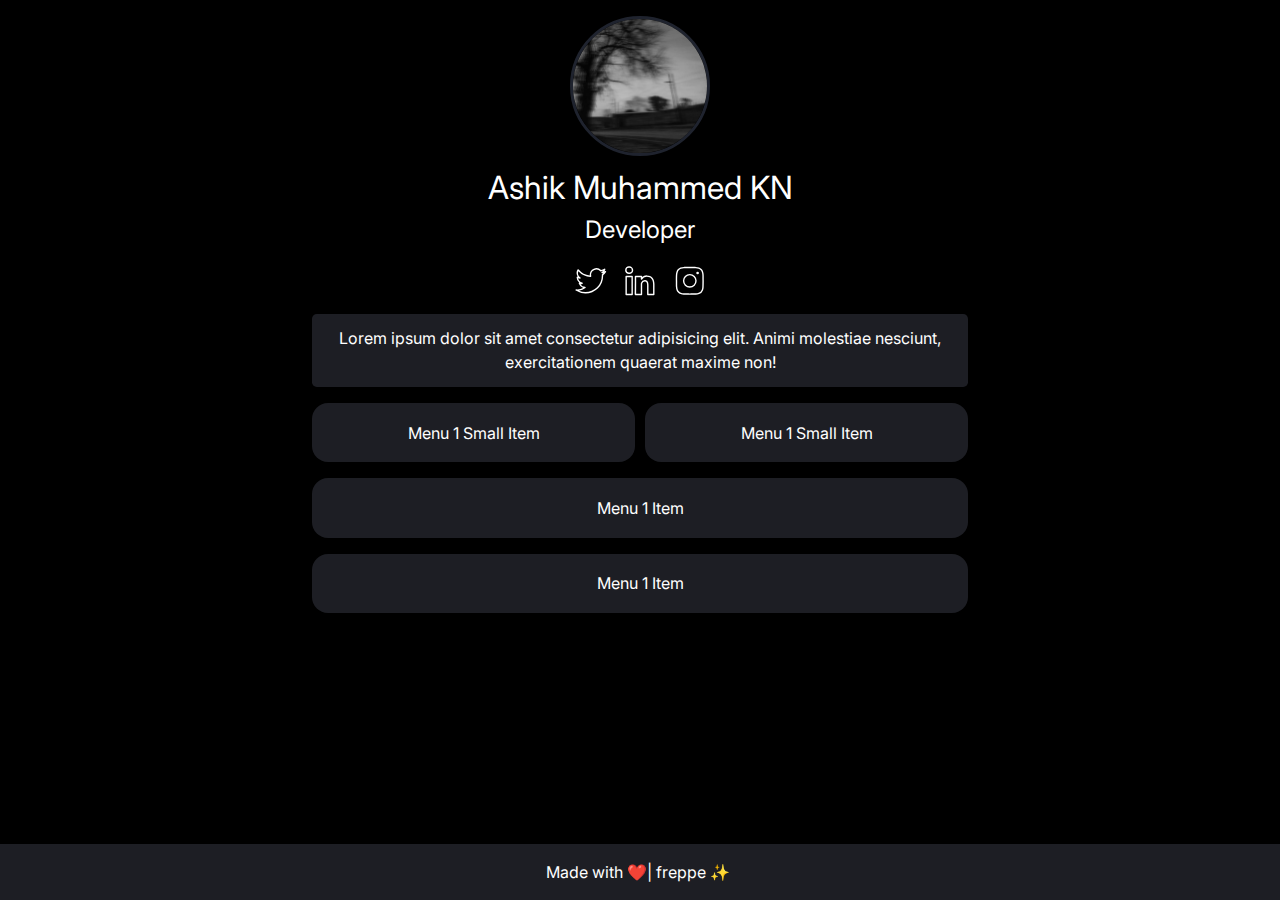
==== nfc/index.html @ fd16ed2c "added nfc files" ====
<!--
-----------------
https://github.com/ardacarofficial/links-website is open source project.
-----------------
-->

<!DOCTYPE html>
<html lang="en">
  <head>
    <meta charset="UTF-8">
    <meta http-equiv="X-UA-Compatible" content="IE=edge">
    <meta name="viewport" content="width=device-width, initial-scale=1.0">
    <title>Ashik Muhammed KN</title>
    <meta name="description" content="List all your links on one website.">
    <meta property="og:title" content="links-website" />
    <meta property="og:description" content="List all your links on one website." />
    <meta property="og:image" content="img/logo.png" />
    <meta property="og:author" content="John Doe" />
    <link rel="stylesheet" href="https://fonts.googleapis.com/css2?family=Inter:wght@400&amp;display=swap">
    <link rel="stylesheet" href="css/reset.css">
    <link rel="stylesheet" href="css/style.css">
  </head>
  <body>
    <header>
    <!-- Logo, Title and Description Codes Start -->
      <div class="header_img flex_column_center">
        <img src="img/logo.png" alt="Logo" />
      </div>
      <div class="header_text flex_column_center">
        <h1>Ashik Muhammed KN</h1>
        <h2>Developer</h2>
      </div>
    <!-- Logo, Title and Description Codes End -->  

    <!-- Social Media Icons Codes Start -->
      <div class="header_svg_list flex_row_center">

        <!-- Icon 1 Codes -->
        <!-- <div class="header_svg_item">
          <a href="#link" target="_blank" rel="nofollow">
            <svg enable-background="new 0 0 24 24" viewBox="0 0 24 24">
              <path d="M23,12A11,11,0,1,0,10.279,22.865h0a11.08,11.08,0,0,0,3.436,0h0A10.952,10.952,0,0,0,23,12ZM10.859,21.935v-6.9a.5.5,0,0,0-.5-.5H8.193V12.5h2.166a.5.5,0,0,0,.5-.5V9.686c0-2.278,1.264-3.585,3.459-3.585a15.392,15.392,0,0,1,1.858.137V7.89h-.824l-.019,0a2,2,0,0,0-2.181,1.735,1.8,1.8,0,0,0-.011.4V12a.5.5,0,0,0,.5.5H15.97l-.312,2.035H13.641a.5.5,0,0,0-.5.5v6.9A10.124,10.124,0,0,1,10.859,21.935Zm3.282-.166V15.535h1.946a.5.5,0,0,0,.5-.425l.465-3.035a.5.5,0,0,0-.494-.575H14.141V10.016a1.267,1.267,0,0,1,.308-.821,1.218,1.218,0,0,1,.9-.3h1.324a.5.5,0,0,0,.5-.5V5.806a.5.5,0,0,0-.42-.494A16.661,16.661,0,0,0,14.325,5.1c-2.754,0-4.466,1.757-4.466,4.585V11.5H7.693a.5.5,0,0,0-.5.5v3.035a.5.5,0,0,0,.5.5H9.859v6.234a10,10,0,1,1,4.282,0Z"></path>
            </svg>
          </a>
        </div> -->
        <!-- Icon 2 Codes -->
        <div class="header_svg_item">
          <a href="https://twitter.com/Ashik70078553?t=tp21I_TDLJ2HX4oGRtEbaA&s=09" target="_blank" rel="nofollow">
            <svg enable-background="new 0 0 24 24" viewBox="0 0 24 24">
              <path d="M8.1,21.034A12.717,12.717,0,0,1,1.23,19.019a.5.5,0,0,1,.329-.917,8.273,8.273,0,0,0,4.992-1,4.807,4.807,0,0,1-3.173-3.13.5.5,0,0,1,.348-.636A4.821,4.821,0,0,1,1.843,9.523a.548.548,0,0,1,.247-.458.506.506,0,0,1,.5-.034l.091.049A4.816,4.816,0,0,1,2.529,4a.507.507,0,0,1,.393-.247.5.5,0,0,1,.427.183,11.781,11.781,0,0,0,7.9,4.27c-.013-.144-.02-.289-.02-.435a4.81,4.81,0,0,1,8.116-3.493,8.157,8.157,0,0,0,2.32-.93.5.5,0,0,1,.73.583,4.781,4.781,0,0,1-.662,1.32c.191-.067.378-.143.563-.225a.5.5,0,0,1,.585.135.5.5,0,0,1,.034.6,9.2,9.2,0,0,1-2.057,2.2c0,.1,0,.208,0,.313A12.636,12.636,0,0,1,8.1,21.034ZM3.527,19.105a11.72,11.72,0,0,0,4.577.929A11.645,11.645,0,0,0,19.863,8.275c0-.179,0-.357-.012-.533a.5.5,0,0,1,.207-.43,8.181,8.181,0,0,0,.959-.81,9.068,9.068,0,0,1-.932.16.5.5,0,0,1-.316-.925,3.857,3.857,0,0,0,.977-.837,9.013,9.013,0,0,1-1.465.418.5.5,0,0,1-.461-.148,3.812,3.812,0,0,0-6.491,3.473.5.5,0,0,1-.1.434.489.489,0,0,1-.409.179A12.772,12.772,0,0,1,3.09,5.167,3.812,3.812,0,0,0,4.573,9.591a.5.5,0,0,1,.2.569.523.523,0,0,1-.491.347,4.772,4.772,0,0,1-1.36-.242A3.813,3.813,0,0,0,5.9,13.257a.5.5,0,0,1,.033.972,6.63,6.63,0,0,1-1.279.17,3.809,3.809,0,0,0,3.236,1.914.5.5,0,0,1,.3.894A9.081,9.081,0,0,1,3.527,19.105Z"></path>
            </svg>
          </a>
        </div>
        <!-- Icon 3 Codes -->
        <div class="header_svg_item">
          <a href="https://www.linkedin.com/in/ashikmhdkn" target="_blank" rel="nofollow">
            <svg enable-background="new 0 0 24 24" viewBox="0 0 24 24">
              <path d="M4.425,1.671A2.738,2.738,0,0,0,1.5,4.4,2.71,2.71,0,0,0,4.369,7.128H4.4a2.734,2.734,0,1,0,.028-5.457ZM4.4,6.128H4.369a1.736,1.736,0,1,1,.056-3.457A1.737,1.737,0,1,1,4.4,6.128Z"></path>
              <path d="M6.541,8.431H2.253a.5.5,0,0,0-.5.5v12.9a.5.5,0,0,0,.5.5H6.541a.5.5,0,0,0,.5-.5V8.931A.5.5,0,0,0,6.541,8.431Zm-.5,12.9H2.753V9.431H6.041Z"></path>
              <path d="M17.064,8.128A4.691,4.691,0,0,0,13.7,9.362V8.931a.5.5,0,0,0-.5-.5H8.914a.5.5,0,0,0-.5.523c.053,1.183,0,12.756,0,12.873a.5.5,0,0,0,.5.5H13.2a.5.5,0,0,0,.5-.5v-7.2a2.749,2.749,0,0,1,.1-.86,1.869,1.869,0,0,1,1.737-1.254c.413,0,1.671,0,1.671,2.417v6.9a.5.5,0,0,0,.5.5H22a.5.5,0,0,0,.5-.5v-7.4C22.5,10.485,20.467,8.128,17.064,8.128Zm4.436,13.2H18.213v-6.4c0-2.973-1.673-3.417-2.671-3.417a2.83,2.83,0,0,0-2.664,1.878,3.253,3.253,0,0,0-.177,1.236v6.7H9.416c.009-2.058.04-9.654.009-11.9H12.7v1.328a.5.5,0,0,0,.92.272,3.769,3.769,0,0,1,3.443-1.9c2.819,0,4.436,1.934,4.436,5.305Z"></path>
            </svg>
          </a>
        </div>
        <!-- Icon 4 Codes -->
        <div class="header_svg_item">
          <a href="https://instagram.com/ken_block__06?igshid=MzNlNGNkZWQ4Mg==" target="_blank" rel="nofollow">
            <svg enable-background="new 0 0 24 24" viewBox="0 0 24 24">
              <path d="M21.938,7.71a7.329,7.329,0,0,0-.456-2.394,4.615,4.615,0,0,0-1.1-1.694,4.61,4.61,0,0,0-1.7-1.1,7.318,7.318,0,0,0-2.393-.456C15.185,2.012,14.817,2,12,2s-3.185.012-4.29.062a7.329,7.329,0,0,0-2.394.456,4.615,4.615,0,0,0-1.694,1.1,4.61,4.61,0,0,0-1.1,1.7A7.318,7.318,0,0,0,2.062,7.71C2.012,8.814,2,9.182,2,12s.012,3.186.062,4.29a7.329,7.329,0,0,0,.456,2.394,4.615,4.615,0,0,0,1.1,1.694,4.61,4.61,0,0,0,1.7,1.1,7.318,7.318,0,0,0,2.393.456c1.1.05,1.472.062,4.29.062s3.186-.012,4.29-.062a7.329,7.329,0,0,0,2.394-.456,4.9,4.9,0,0,0,2.8-2.8,7.318,7.318,0,0,0,.456-2.393c.05-1.1.062-1.472.062-4.29S21.988,8.814,21.938,7.71Zm-1,8.534a6.351,6.351,0,0,1-.388,2.077,3.9,3.9,0,0,1-2.228,2.229,6.363,6.363,0,0,1-2.078.388C15.159,20.988,14.8,21,12,21s-3.159-.012-4.244-.062a6.351,6.351,0,0,1-2.077-.388,3.627,3.627,0,0,1-1.35-.879,3.631,3.631,0,0,1-.879-1.349,6.363,6.363,0,0,1-.388-2.078C3.012,15.159,3,14.8,3,12s.012-3.159.062-4.244A6.351,6.351,0,0,1,3.45,5.679a3.627,3.627,0,0,1,.879-1.35A3.631,3.631,0,0,1,5.678,3.45a6.363,6.363,0,0,1,2.078-.388C8.842,3.012,9.205,3,12,3s3.158.012,4.244.062a6.351,6.351,0,0,1,2.077.388,3.627,3.627,0,0,1,1.35.879,3.631,3.631,0,0,1,.879,1.349,6.363,6.363,0,0,1,.388,2.078C20.988,8.841,21,9.2,21,12S20.988,15.159,20.938,16.244Z"></path>
              <path d="M17.581,5.467a.953.953,0,1,0,.952.952A.954.954,0,0,0,17.581,5.467Z"></path>
              <path d="M12,7.073A4.927,4.927,0,1,0,16.927,12,4.932,4.932,0,0,0,12,7.073Zm0,8.854A3.927,3.927,0,1,1,15.927,12,3.932,3.932,0,0,1,12,15.927Z"></path>
            </svg>
          </a>
        </div>
      </div>
    <!-- Social Media Icons Codes End -->


    <!-- Menu Codes Start -->
      <!-- <nav>
        <ul class="header_nav_menu_list flex_no_wrap_row_center">
          <li data-target="#main_section_container_1" id="header_nav_menu_item_1" class="header_nav_menu_item" href="">Menu 1</li>
          <li data-target="#main_section_container_2" id="header_nav_menu_item_2" class="header_nav_menu_item" href="">Menu 2</li>
          <li data-target="#main_section_container_3" id="header_nav_menu_item_3" class="header_nav_menu_item" href="">Menu 3</li>
        </ul>
      </nav> -->


    <!-- Menu Codes End -->
    </header>
    <main>
      <!-- Menu Container 1 Codes Start -->
      <section id="main_section_container_1" class="flex_column_center">
        <!-- Menu Text Item -->
        <div class="main_text_item">
          <p>Lorem ipsum dolor sit amet consectetur adipisicing elit. Animi molestiae nesciunt, exercitationem quaerat maxime non!</p>
        </div>
        <!-- Menu Small Item -->
        <!-- <div class="main_small_button_list">
          <a class="main_small_a_item" href="#link" target="_blank" rel="nofollow">
            <button class="main_small_button_item">Menu 1 Small Item</button>
          </a>
          <a class="main_small_a_item" href="#link" target="_blank" rel="nofollow">
            <button class="main_small_button_item">Portfolio</button>
          </a>
        </div> -->
        <!-- Menu Small Item -->
        <div class="main_small_button_list">
          <a class="main_small_a_item" href="#link" target="_blank" rel="nofollow">
            <button class="main_small_button_item">Menu 1 Small Item</button>
          </a>
          <a class="main_small_a_item" href="#link" target="_blank" rel="nofollow">
            <button class="main_small_button_item">Menu 1 Small Item</button>
          </a>
        </div>
        <!-- Menu Item -->
        <a class="main_a_item" href="#link" target="_blank" rel="nofollow">
          <button class="main_button_item">Menu 1 Item</button>
        </a>
        <!-- Menu Item -->
        <a class="main_a_item" href="#link" target="_blank" rel="nofollow">
          <button class="main_button_item">Menu 1 Item</button>
        </a>
      </section>
      <!-- Menu Container 1 Codes End -->

      <!-- Menu Container 2 Codes Start -->
      <section id="main_section_container_2" class="flex_column_center">
        <!-- Menu Text Item -->
        <div class="main_text_item">
          <p>Lorem ipsum dolor sit amet consectetur adipisicing elit. Animi molestiae nesciunt, exercitationem quaerat maxime non!</p>
        </div>
        <!-- Menu Small Item -->
        <div class="main_small_button_list">
          <a class="main_small_a_item" href="#link" target="_blank" rel="nofollow">
            <button class="main_small_button_item">Menu 2 Small Item</button>
          </a>
          <a class="main_small_a_item" href="#link" target="_blank" rel="nofollow">
            <button class="main_small_button_item">Menu 2 Small Item</button>
          </a>
        </div>
        <!-- Menu Small Item -->
        <div class="main_small_button_list">
          <a class="main_small_a_item" href="#link" target="_blank" rel="nofollow">
            <button class="main_small_button_item">Menu 2 Small Item</button>
          </a>
          <a class="main_small_a_item" href="#link" target="_blank" rel="nofollow">
            <button class="main_small_button_item">Menu 2 Small Item</button>
          </a>
        </div>
        <!-- Menu Item -->
        <a class="main_a_item" href="#link" target="_blank" rel="nofollow">
          <button class="main_button_item">Menu 2 Item</button>
        </a>
        <!-- Menu Item -->
        <a class="main_a_item" href="#link" target="_blank" rel="nofollow">
          <button class="main_button_item">Menu 2 Item</button>
        </a>
      </section>
      <!-- Menu Container 2 Codes End -->

      <!-- Menu Container 3 Codes Start -->
      <section id="main_section_container_3" class="flex_column_center">
        <!-- Menu Text Item -->
        <div class="main_text_item">
          <p>Lorem ipsum dolor sit amet consectetur adipisicing elit. Animi molestiae nesciunt, exercitationem quaerat maxime non!</p>
        </div>
        <!-- Menu Small Item -->
        <div class="main_small_button_list">
          <a class="main_small_a_item" href="#link" target="_blank" rel="nofollow">
            <button class="main_small_button_item">Menu 3 Small Item</button>
          </a>
          <a class="main_small_a_item" href="#link" target="_blank" rel="nofollow">
            <button class="main_small_button_item">Menu 3 Small Item</button>
          </a>
        </div>
        <!-- Menu Small Item -->
        <div class="main_small_button_list">
          <a class="main_small_a_item" href="#link" target="_blank" rel="nofollow">
            <button class="main_small_button_item">Menu 3 Small Item</button>
          </a>
          <a class="main_small_a_item" href="#link" target="_blank" rel="nofollow">
            <button class="main_small_button_item">Menu 3 Small Item</button>
          </a>
        </div>
        <!-- Menu Item -->
        <a class="main_a_item" href="#link" target="_blank" rel="nofollow">
          <button class="main_button_item">Menu 3 Item</button>
        </a>
        <!-- Menu Item -->
        <a class="main_a_item" href="#link" target="_blank" rel="nofollow">
          <button class="main_button_item">Menu 3 Item</button>
        </a>
      </section>
      <!-- Menu Container 3 Codes End -->
    </main>
    <footer>
      <!-- Footer Codes Start -->
      <div class="footer_div_item flex_row_center">
        <a class="footer_a_item" href="#link">Made with ❤️| freppe ✨</a>&nbsp;
        <!-- <a class="footer_a_item" href="#link">Your Name</a>&nbsp;| Copyright Text -->
      </div>
    </footer>
      <!-- Footer Codes End -->
    <script src="js/main.js"></script>
  </body>
</html>
---- nfc/css/style.css ----
/* From the :root element you can easily change the colors of the design, its size and so on. */
:root {

  /* You can change the font family in the whole design here. (You need to add the font family to the codes.) */
  --font_family: 'Inter', sans-serif;

  /* You can change the font size here, is proportional to all texts. */
  --font_size: 16px;

  /* You can change the background color by typing the color code. (If you do not enter a background-image image, the background-color will be active.) */
  --background_color: #000;
  --background_image: url("../img/wallpaper.png");

  /* You can change the frame thickness and color of the picture by typing the number of pixels and the color code. */
  --image_border_color: #1f232e;
  --image_border_px: 3px;

  /* You can change the width and size of the picture by typing the number of pixels. */
  --image_width: 140px;
  --image_height: 140px;

  /* You can change the colors of the title and description section by typing the color codes. */
  --title_color: #fff;
  --description_color: #fff;

  /* You can change the colors of social media icons by changing the color code. */
  --svg_color: #fff;

  /* You can change the background, text color and active color of the menu by changing the color codes. */
  --menu_background_color: #1d1e24;
  --menu_text_color: #fff;
  --menu_active_text_color: #d7e04f;

  /* You can change the button's background, text color and active color by changing the color codes. */
  --button_background_color: #1d1e24;
  --button_text_color: #fff;
  --button_text_hover_color: #d7e04f;

  /* You can change the background, text color and active color of the text field by changing the color codes. */
  --textarea_background_color: #1d1e24;
  --textarea_text_color: #fff;
  --textarea_link_text_color: #d7e04f;

  /* You can change the background, text color and active color of the footer area by changing the color codes. */
  --footer_background_color: #1d1e24;
  --footer_text_color: #fff;
  --footer_link_text_color: #ffffff;
}

/* Basic Codes */

body {
  font: var(--font_size) var(--font_family);
  font-weight: 400;
  line-height: 1.5;
  background: var(--background_color) var(--background_image) no-repeat center;
  min-height: 100vh;
  display: flex;
  flex-direction: column;
  flex-wrap: wrap;
}

.flex_column_center {
  display: flex;
  flex-direction: column;
  flex-wrap: wrap;
  justify-content: center;
  align-items: center;
}

.flex_row_center {
  display: flex;
  flex-direction: row;
  flex-wrap: wrap;
  justify-content: center;
  align-items: center;
}

.flex_no_wrap_row_center {
  display: flex;
  flex-direction: row;
  flex-wrap: nowrap;
  justify-content: center;
  align-items: center;
}

/* Logo, Title and Description Codes */

.header_img {
  padding-top: 1em;
}

.header_img img {
  height: var(--image_height);
  width: var(--image_width);
  border: var(--image_border_px) solid var(--image_border_color);
  border-radius: 50%;
  margin-bottom: 0.5em;
}

.header_text h1 {
  color: var(--title_color);
  font-size: 2em;
}

.header_text h2 {
  color: var(--description_color);
  font-size: 1.5em;
}

/* Social Media Icons Codes */

.header_svg_list {
  padding-top: 1em;
}

.header_svg_item {
  width: 2.1em;
  height: 2.1em;
  cursor: pointer;
}

.header_svg_item + .header_svg_item {
  margin-left: 1em;
}

.header_svg_item svg {
  fill: var(--svg_color);
}

/* Menu Codes */

#header_nav_menu_item_1 {
  color: var(--menu_active_text_color);
}

#header_nav_menu_item_2,
#header_nav_menu_item_3 {
  color: var(--menu_text_color);
}


.header_nav_menu_list {
  padding-top: 1em;
  margin-left: 1em;
  margin-right: 1em;
}

.header_nav_menu_item {
  color: var(--menu_text_color);
  background-color: var(--menu_background_color);
  text-align: center;
  list-style-type: none;
  cursor: pointer;
  padding: 0.5em;
  border-radius: 0.3em;
  cursor: pointer;
  transition: 0.10s ease;
  font-size: 1.1em;
}

.header_nav_menu_item + .header_nav_menu_item {
  margin-left: 0.4em;
}

/* Menu Container Codes */

main {
  margin-bottom: auto;
}

#main_section_container_2, #main_section_container_3 {
 display: none;
}

.main_a_item {
  margin-top: 1em;
  text-decoration: none;
}

.main_text_item {
  display: flex;
  align-items: center;
  justify-content: center;
  color: var(--button_text_color);
  background-color: var(--button_background_color);
  width: 41em;
  margin-top: 1em;
  padding: 0.8em;
  border-radius: 0.3em;
  min-height: 3.7em;
  text-align: center;
}

.main_button_item {
  color: var(--button_text_color);
  background-color: var(--button_background_color);
  width: 41em;
  border-radius: 1em;
  min-height: 3.7em;
  text-align: center;
  cursor: pointer;
}

.main_small_button_list {
  display: flex;
  flex-direction: row;
}

.main_small_a_item {
  margin-top: 1em;
  text-decoration: none;
}

.main_small_a_item + .main_small_a_item {
  margin-left: 10px;
}

.main_small_button_item:hover,
.main_button_item:hover {
  color: var(--button_text_hover_color);
  transform: scale(1.02);
  transition: 0.10s ease;
}

.main_small_button_item {
  color: var(--button_text_color);
  background-color: var(--button_background_color);
  width: calc(41em / 2 - 5px);
  border-radius: 1em;
  min-height: 3.7em;
  text-align: center;
  cursor: pointer;
}

/* Footer Codes */

.footer_div_item {
  color: var(--footer_text_color);
  background: var(--footer_background_color);
  padding: 1em;
  margin-top: 1.5em;
}

.footer_a_item {
  color: var(--footer_link_text_color);
  text-decoration: none;
}

/* Responsive Codes */

@media (max-width: 768px) { 
  .main_text_item {
    width: 92vw;
  }

  .main_small_button_item {
    width: calc(92vw / 2 - 5px);;
  }

  .main_button_item {
    width: 92vw;
  }
}
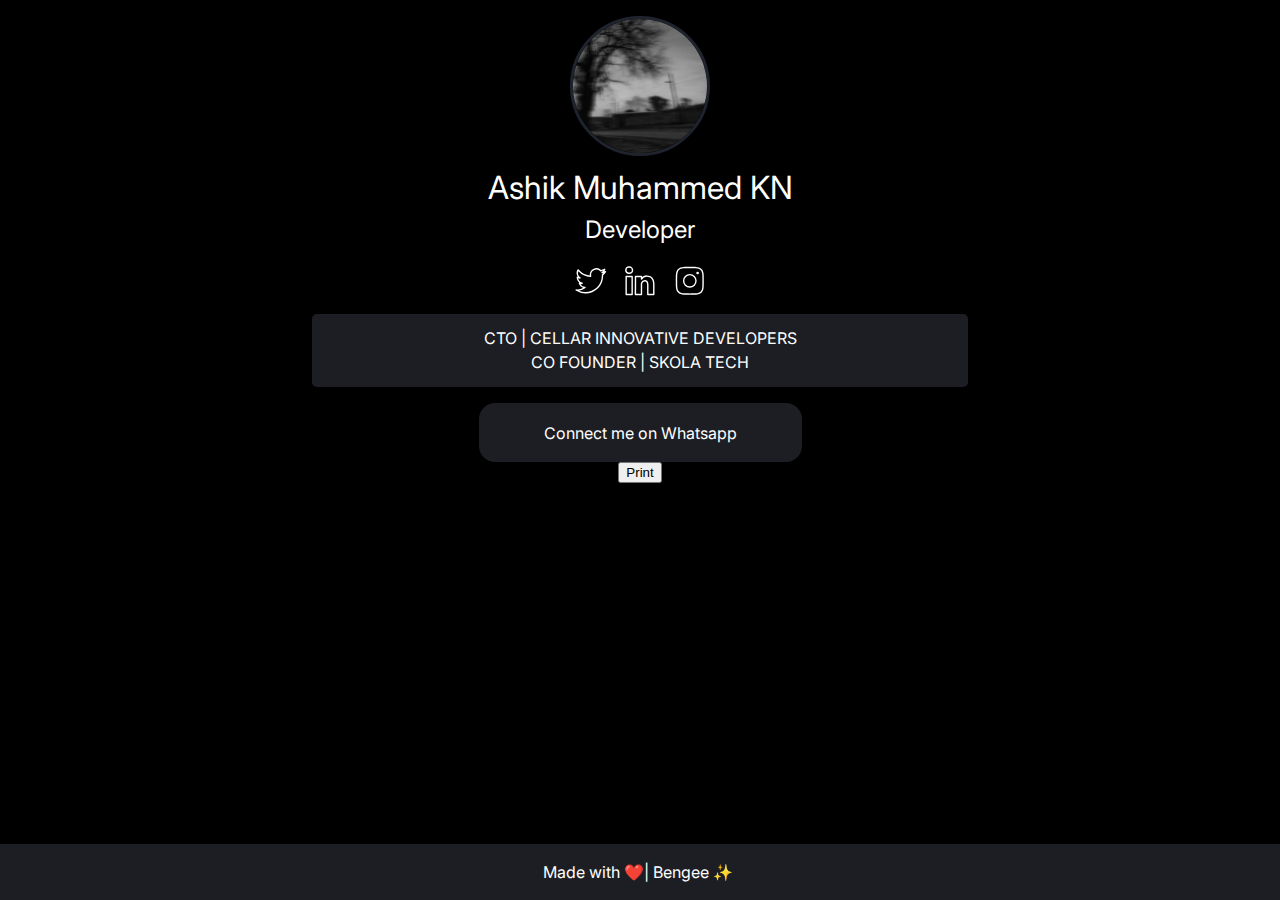
==== commit 7264148b: "Update index.html" ====
--- a/nfc/index.html
+++ b/nfc/index.html
@@ -92,7 +92,8 @@
       <section id="main_section_container_1" class="flex_column_center">
         <!-- Menu Text Item -->
         <div class="main_text_item">
-          <p>Lorem ipsum dolor sit amet consectetur adipisicing elit. Animi molestiae nesciunt, exercitationem quaerat maxime non!</p>
+          <p>CTO | CELLAR INNOVATIVE DEVELOPERS<br>
+          CO FOUNDER | SKOLA TECH</p>
         </div>
         <!-- Menu Small Item -->
         <!-- <div class="main_small_button_list">
@@ -103,24 +104,36 @@
             <button class="main_small_button_item">Portfolio</button>
           </a>
         </div> -->
-        <!-- Menu Small Item -->
-        <div class="main_small_button_list">
-          <a class="main_small_a_item" href="#link" target="_blank" rel="nofollow">
-            <button class="main_small_button_item">Menu 1 Small Item</button>
-          </a>
-          <a class="main_small_a_item" href="#link" target="_blank" rel="nofollow">
-            <button class="main_small_button_item">Menu 1 Small Item</button>
-          </a>
-        </div>
-        <!-- Menu Item -->
-        <a class="main_a_item" href="#link" target="_blank" rel="nofollow">
+
+
+  <!-- Menu Small Item -->
+
+  
+        <div class="main_small_button_list">
+          <a class="main_small_a_item" href="https://wa.me/919074668290?text=Hey%!" target="_blank" rel="nofollow">
+            <button class="main_small_button_item">Connect me on Whatsapp</button>
+          </a>
+          <!-- <a class="main_small_a_item" href="#link" target="_blank" rel="nofollow">
+            <button class="main_small_button_item">Download card ofline</button>
+          </a> -->
+          
+        </div>
+
+<!-- Menu Item -->
+
+        <!-- <a class="main_a_item" href="#link" target="_blank" rel="nofollow">
           <button class="main_button_item">Menu 1 Item</button>
-        </a>
-        <!-- Menu Item -->
-        <a class="main_a_item" href="#link" target="_blank" rel="nofollow">
+          <br> 
+        </a> -->
+        <input value='Print' type='button' onclick='handlePrint()' />
+
+<!-- Menu Item -->
+
+        <!-- <a class="main_a_item" href="#link" target="_blank" rel="nofollow">
           <button class="main_button_item">Menu 1 Item</button>
-        </a>
+        </a> -->
       </section>
+
       <!-- Menu Container 1 Codes End -->
 
       <!-- Menu Container 2 Codes Start -->
@@ -196,11 +209,18 @@
     <footer>
       <!-- Footer Codes Start -->
       <div class="footer_div_item flex_row_center">
-        <a class="footer_a_item" href="#link">Made with ❤️| freppe ✨</a>&nbsp;
+        <a class="footer_a_item" href="#link">Made with ❤️| Bengee ✨</a>&nbsp;
         <!-- <a class="footer_a_item" href="#link">Your Name</a>&nbsp;| Copyright Text -->
       </div>
     </footer>
       <!-- Footer Codes End -->
     <script src="js/main.js"></script>
+    <script type="text/javascript">
+      const handlePrint = () => {
+         var actContents = document.body.innerHTML;
+         document.body.innerHTML = actContents;
+         window.print();
+      }
+   </script>
   </body>
 </html>
